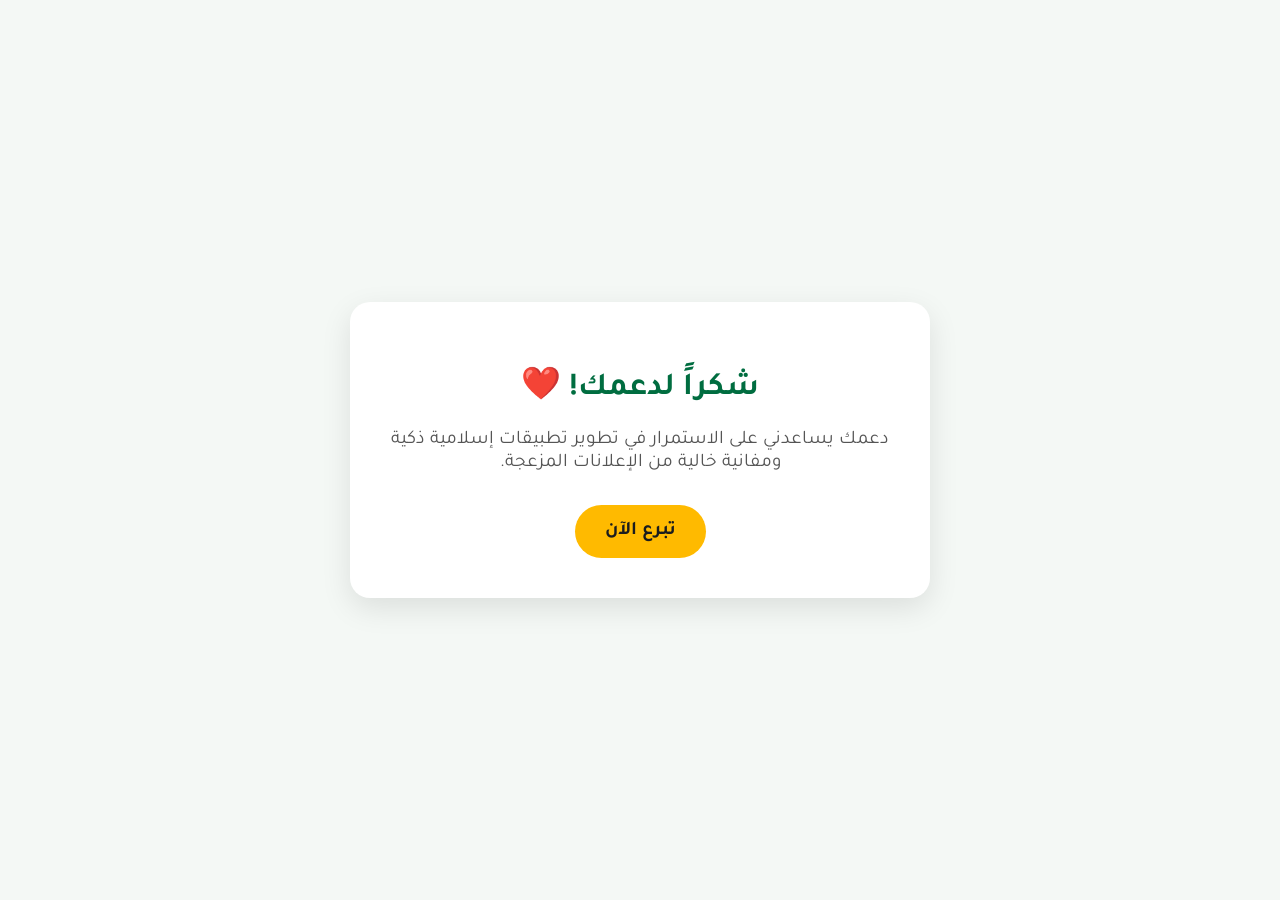
==== donate/index.html @ f83b23d5 "Add donation page with styled HTML layout" ====
<!DOCTYPE html>
<html lang="ar" dir="rtl">
<head>
    <meta charset="UTF-8">
    <meta name="viewport" content="width=device-width, initial-scale=1.0">
    <title>ادعم تطوير مشاريعنا</title>
    <link href="https://fonts.googleapis.com/css2?family=Tajawal:wght@400;700&display=swap" rel="stylesheet">
    <style>
        body {
            font-family: 'Tajawal', sans-serif;
            background-color: #f4f8f5;
            display: flex;
            justify-content: center;
            align-items: center;
            height: 100vh;
            margin: 0;
            text-align: center;
        }
        .donate-card {
            background: white;
            padding: 40px;
            border-radius: 20px;
            box-shadow: 0 10px 30px rgba(0,0,0,0.1);
            max-width: 500px;
            width: 90%;
        }
        h1 { color: #006d40; }
        p { color: #555; font-size: 1.2rem; margin-bottom: 30px; }
        .donate-btn {
            display: inline-block;
            background: #ffba00;
            color: #1a1c1e;
            padding: 15px 30px;
            border-radius: 30px;
            text-decoration: none;
            font-weight: bold;
            font-size: 1.2rem;
            transition: 0.3s;
        }
        .donate-btn:hover { background: #e5a700; transform: scale(1.05); }
    </style>
</head>
<body>
    <div class="donate-card">
        <h1>شكراً لدعمك! ❤️</h1>
        <p>دعمك يساعدني على الاستمرار في تطوير تطبيقات إسلامية ذكية ومفانية خالية من الإعلانات المزعجة.</p>
        <!-- سيتم ربط هذا الزر ببوابة الدفع لاحقاً -->
        <a href="#" class="donate-btn">تبرع الآن</a>
    </div>
</body>
</html>
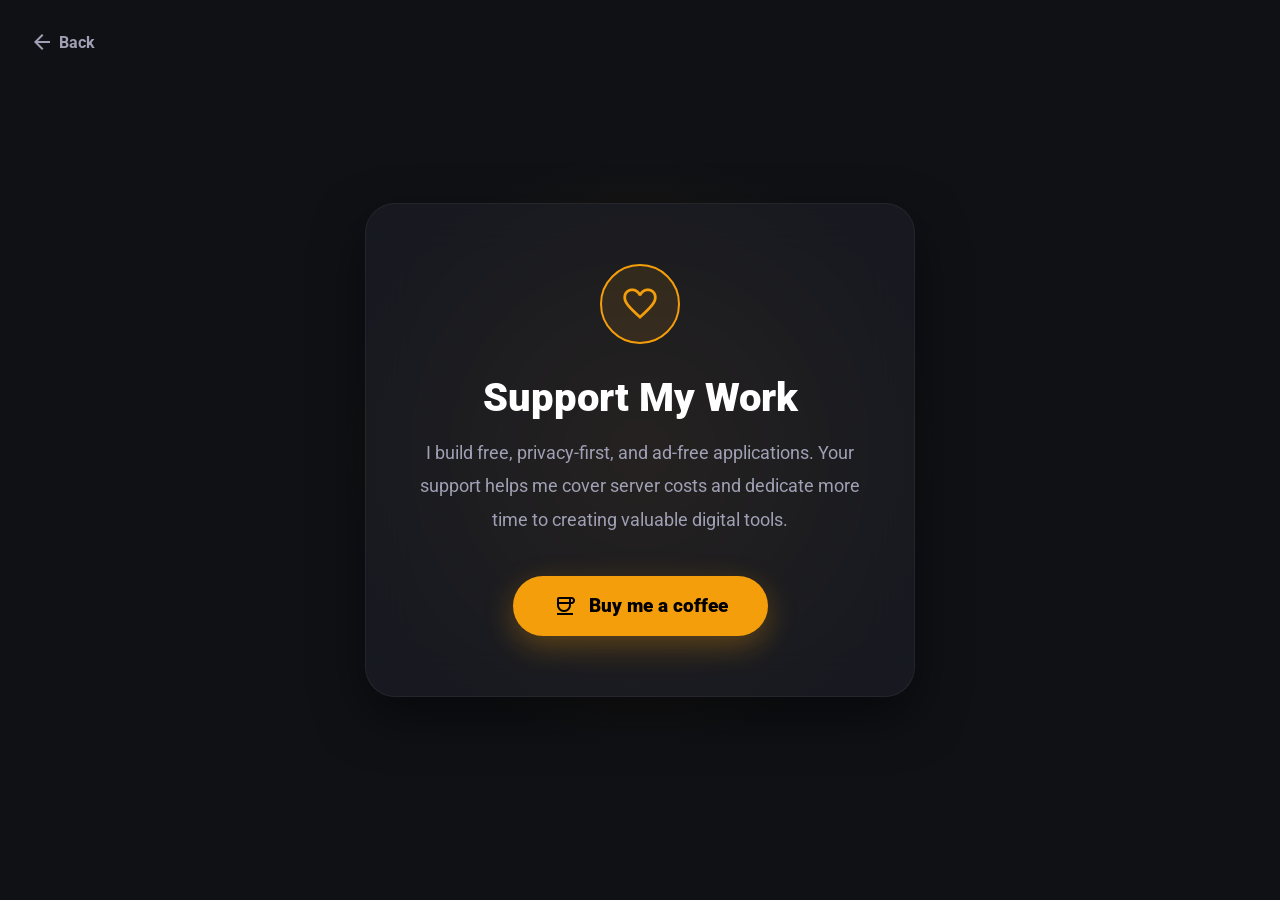
==== commit 5b34d240: "Revamp donation page with new content and styles Updated the HTML structure and styles for the donat" ====
--- a/donate/index.html
+++ b/donate/index.html
@@ -1,51 +1,58 @@
 <!DOCTYPE html>
-<html lang="ar" dir="rtl">
+<html lang="en" dir="ltr">
 <head>
     <meta charset="UTF-8">
     <meta name="viewport" content="width=device-width, initial-scale=1.0">
-    <title>ادعم تطوير مشاريعنا</title>
-    <link href="https://fonts.googleapis.com/css2?family=Tajawal:wght@400;700&display=swap" rel="stylesheet">
+    <title>Support My Work | Ahmad Aldarwish</title>
+    <link href="https://fonts.googleapis.com/css2?family=Tajawal:wght@400;700;900&family=Roboto:wght@400;700;900&display=swap" rel="stylesheet">
+    <link href="https://fonts.googleapis.com/css2?family=Material+Symbols+Outlined:opsz,wght,FILL,GRAD@24,400,0,0" rel="stylesheet" />
     <style>
-        body {
-            font-family: 'Tajawal', sans-serif;
-            background-color: #f4f8f5;
-            display: flex;
-            justify-content: center;
-            align-items: center;
-            height: 100vh;
-            margin: 0;
-            text-align: center;
+        :root {
+            --primary: #f59e0b; /* لون ذهبي/أمبير فخم */
+            --bg-dark: #0f1115;
+            --surface: rgba(30, 32, 40, 0.6);
         }
-        .donate-card {
-            background: white;
-            padding: 40px;
-            border-radius: 20px;
-            box-shadow: 0 10px 30px rgba(0,0,0,0.1);
-            max-width: 500px;
-            width: 90%;
-        }
-        h1 { color: #006d40; }
-        p { color: #555; font-size: 1.2rem; margin-bottom: 30px; }
-        .donate-btn {
-            display: inline-block;
-            background: #ffba00;
-            color: #1a1c1e;
-            padding: 15px 30px;
-            border-radius: 30px;
-            text-decoration: none;
-            font-weight: bold;
-            font-size: 1.2rem;
-            transition: 0.3s;
-        }
-        .donate-btn:hover { background: #e5a700; transform: scale(1.05); }
+        * { box-sizing: border-box; margin: 0; padding: 0; }
+        body { font-family: 'Roboto', sans-serif; background-color: var(--bg-dark); color: #fff; height: 100vh; display: flex; align-items: center; justify-content: center; overflow: hidden; position: relative; }
+        html[dir="rtl"] body { font-family: 'Tajawal', sans-serif; }
+        
+        /* خلفية فخمة */
+        .bg-glow { position: absolute; width: 600px; height: 600px; background: radial-gradient(circle, rgba(245,158,11,0.15) 0%, rgba(15,17,21,0) 70%); top: 50%; left: 50%; transform: translate(-50%, -50%); z-index: -1; pointer-events: none; }
+
+        .donate-card { background: var(--surface); backdrop-filter: blur(25px); -webkit-backdrop-filter: blur(25px); border: 1px solid rgba(255, 255, 255, 0.05); padding: 60px 40px; border-radius: 30px; text-align: center; max-width: 550px; width: 90%; box-shadow: 0 20px 50px rgba(0,0,0,0.5); position: relative; }
+        
+        .icon-circle { width: 80px; height: 80px; background: rgba(245, 158, 11, 0.1); border: 2px solid var(--primary); border-radius: 50%; display: flex; align-items: center; justify-content: center; margin: 0 auto 30px; color: var(--primary); }
+        .icon-circle span { font-size: 40px; }
+        
+        h1 { font-size: 2.5rem; font-weight: 900; margin-bottom: 15px; }
+        p { color: #a0a0b5; font-size: 1.15rem; line-height: 1.8; margin-bottom: 40px; }
+        
+        /* زر الدفع - قم بوضع رابط Ko-fi أو PayPal الخاص بك مكان # */
+        .btn-donate { display: inline-flex; align-items: center; gap: 12px; background: var(--primary); color: #000; padding: 18px 40px; border-radius: 30px; text-decoration: none; font-size: 1.2rem; font-weight: 900; transition: 0.3s; box-shadow: 0 10px 30px rgba(245, 158, 11, 0.3); }
+        .btn-donate:hover { transform: translateY(-5px); box-shadow: 0 15px 40px rgba(245, 158, 11, 0.5); }
+        
+        .back-link { position: absolute; top: 30px; left: 30px; color: #a0a0b5; text-decoration: none; display: flex; align-items: center; gap: 5px; font-weight: bold; transition: 0.3s; }
+        html[dir="rtl"] .back-link { left: auto; right: 30px; }
+        .back-link:hover { color: #fff; }
+        html[dir="ltr"] .back-link .material-symbols-outlined { transform: rotate(180deg); }
     </style>
 </head>
 <body>
+    <div class="bg-glow"></div>
+    <a href="/" class="back-link"><span class="material-symbols-outlined">arrow_forward</span> Back</a>
+    
     <div class="donate-card">
-        <h1>شكراً لدعمك! ❤️</h1>
-        <p>دعمك يساعدني على الاستمرار في تطوير تطبيقات إسلامية ذكية ومفانية خالية من الإعلانات المزعجة.</p>
-        <!-- سيتم ربط هذا الزر ببوابة الدفع لاحقاً -->
-        <a href="#" class="donate-btn">تبرع الآن</a>
+        <div class="icon-circle">
+            <span class="material-symbols-outlined">favorite</span>
+        </div>
+        <h1>Support My Work</h1>
+        <p>I build free, privacy-first, and ad-free applications. Your support helps me cover server costs and dedicate more time to creating valuable digital tools.</p>
+        
+        <!-- هنا تضع رابط منصة Ko-fi أو PayPal الخاصة بك -->
+        <a href="https://ko-fi.com/YOUR_USERNAME" target="_blank" class="btn-donate">
+            <span class="material-symbols-outlined">coffee</span>
+            Buy me a coffee
+        </a>
     </div>
 </body>
 </html>
